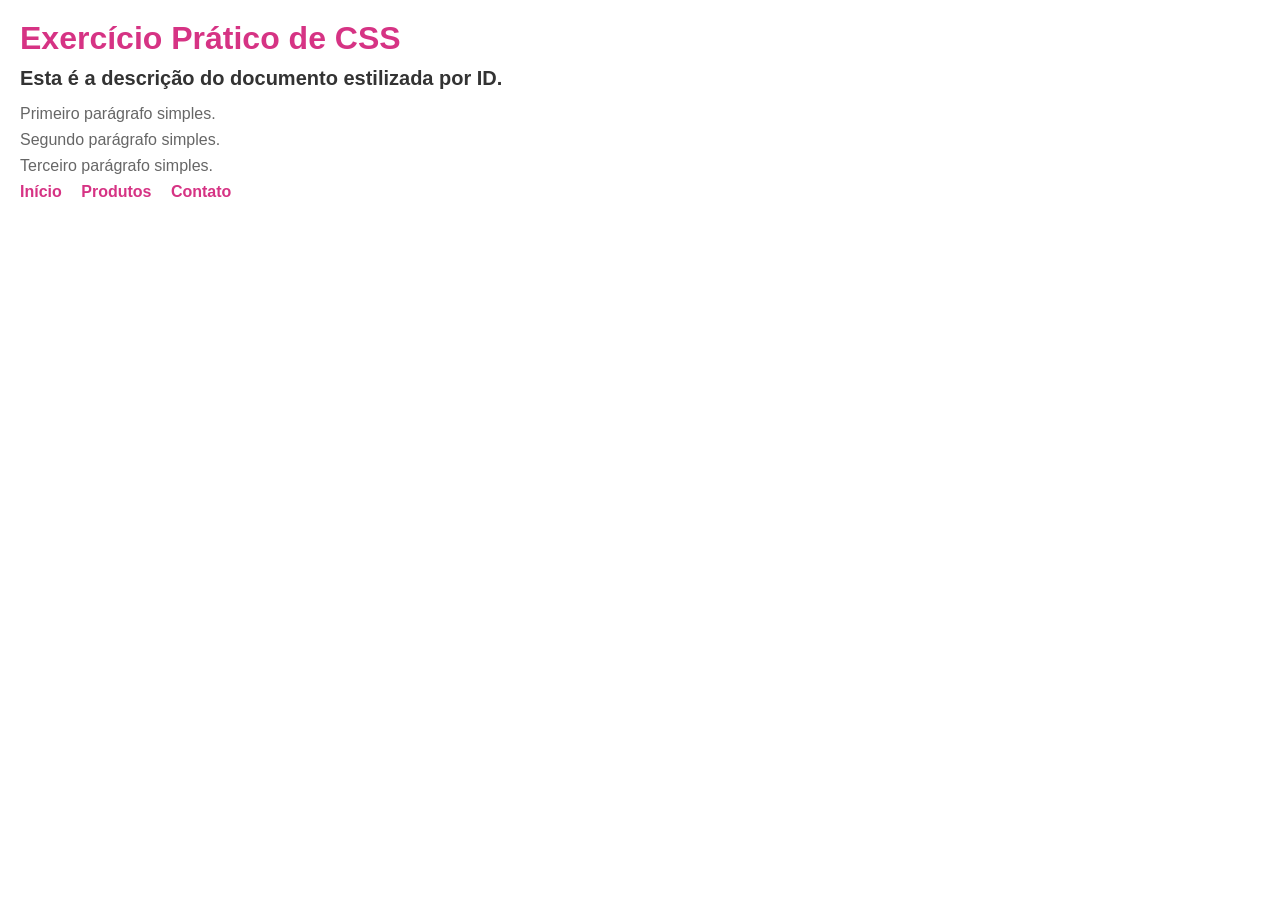
==== index.html @ 6afdae71 "feat: envio inicial do projeto na nova conta" ====
<!--
Descrição: Atividade Prática - Introdução ao CSS e Seletores
Nome do aluno: Julia Nicolli Alves de Andrade
email_aluno: julia.alves62@portalsesisp.org.br
Turma: TDE-1BAA-26
-->
<!DOCTYPE html>
<html lang="pt-BR">
<head>
    <meta charset="UTF-8">
    <meta name="viewport" content="width=device-width, initial-scale=1.0">
    <title>Atividade de Seletores CSS</title>
    <!-- Vinculando o CSS Externo -->
    <link rel="stylesheet" href="css/style.css">
</head>
<body>

    <!-- h1 com a classe "titulo" -->
    <h1 class="titulo">Exercício Prático de CSS</h1>

    <!-- p com o ID "descricao" -->
    <p id="descricao">Esta é a descrição do documento estilizada por ID.</p>

    <!-- Três p com a classe "paragrafo-simples" -->
    <p class="paragrafo-simples">Primeiro parágrafo simples.</p>
    <p class="paragrafo-simples">Segundo parágrafo simples.</p>
    <p class="paragrafo-simples">Terceiro parágrafo simples.</p>

    <!-- nav com links a -->
    <nav>
        <a href="#">Início</a>
        <a href="#">Produtos</a>
        <a href="#">Contato</a>
    </nav>

</body>
</html>
---- css/style.css ----
/* 1. Seletor Universal: Zera as margens e espaçamentos de todos os elementos */
* {
    margin: 0;
    padding: 0;
    box-sizing: border-box;
}

/* Estilo geral da página */
body {
    font-family: Arial, sans-serif;
    padding: 20px;
}

/* 2. Seletor de Classe: Estiliza o título com uma cor */
.titulo {
    color: #d63384;
    margin-bottom: 10px;
}

/* 3. Seletor de ID: Tamanho de fonte maior para a descrição */
#descricao {
    font-size: 20px;
    font-weight: bold;
    color: #333333;
    margin-bottom: 15px;
}

/* 4. Seletor de Classe: Estiliza os parágrafos simples */
.paragrafo-simples {
    color: #666666;
    margin-bottom: 8px;
}

/* 5. Seletor Descendente: Estiliza todos os links dentro da tag nav */
nav a {
    color: #d63384;
    text-decoration: none;
    margin-right: 15px;
    font-weight: bold;
}
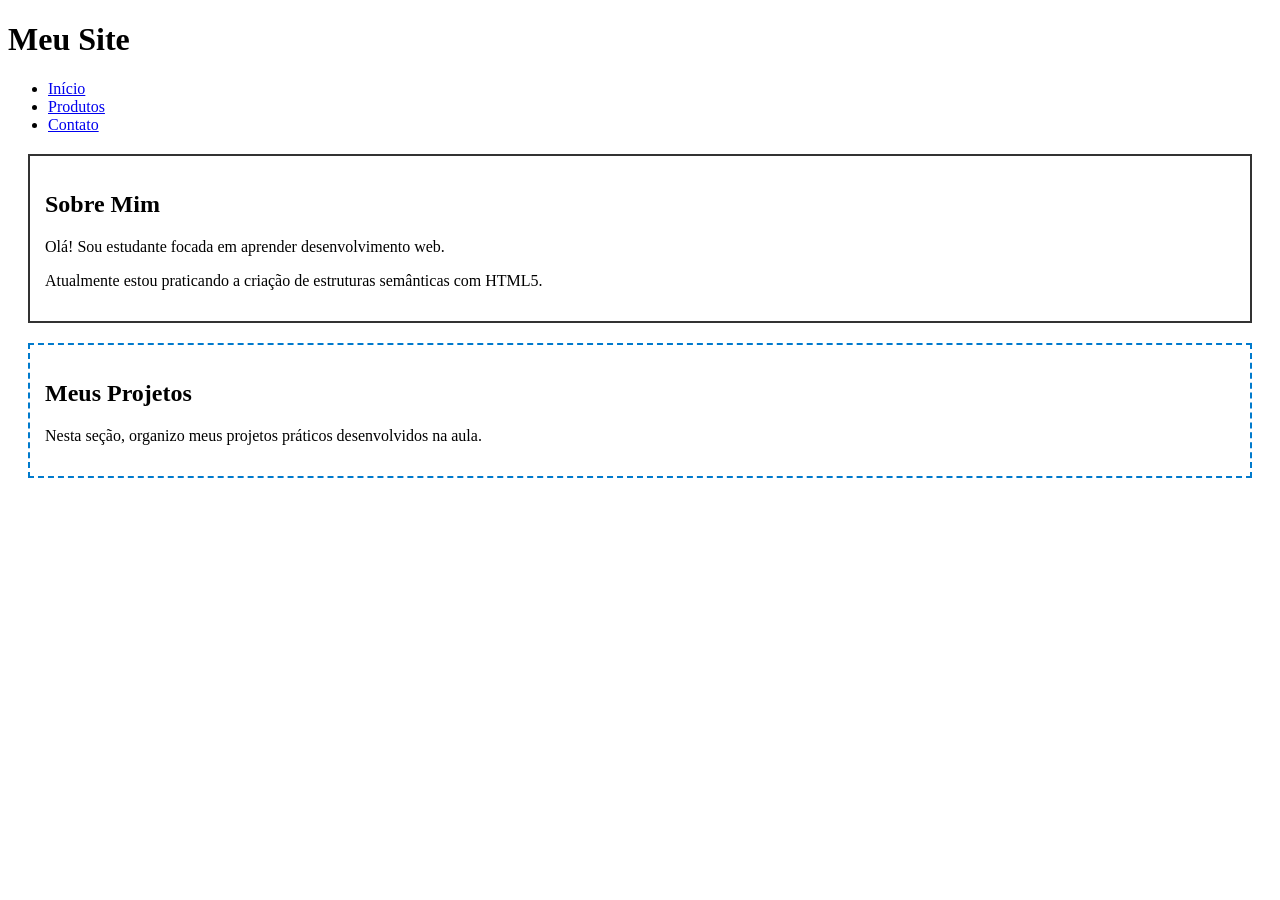
==== commit ee2222d8: "feat: ajusta layout e conteudo de maquiagem conforme modelo" ====
--- a/index.html
+++ b/index.html
@@ -1,37 +1,40 @@
-<!--
-Descrição: Atividade Prática - Introdução ao CSS e Seletores
-Nome do aluno: Julia Nicolli Alves de Andrade
-email_aluno: julia.alves62@portalsesisp.org.br
-Turma: TDE-1BAA-26
--->
 <!DOCTYPE html>
-<html lang="pt-BR">
+<html lang="pt">
+
 <head>
     <meta charset="UTF-8">
     <meta name="viewport" content="width=device-width, initial-scale=1.0">
-    <title>Atividade de Seletores CSS</title>
-    <!-- Vinculando o CSS Externo -->
-    <link rel="stylesheet" href="css/style.css">
+    <title>Aula 07 - Estrutura Semântica</title>
+    <link rel="stylesheet" href="../assets/css/style.css">
 </head>
+
 <body>
 
-    <!-- h1 com a classe "titulo" -->
-    <h1 class="titulo">Exercício Prático de CSS</h1>
+    <!-- O header fornece o fundo escuro para o menu aparecer -->
+    <header>
+        <h1>Meu Site</h1>
+        <nav>
+            <ul>
+                <li><a href="index.html">Início</a></li>
+                <li><a href="produtos.html">Produtos</a></li>
+                <li><a href="contato.html">Contato</a></li>
+            </ul>
+        </nav>
+    </header>
 
-    <!-- p com o ID "descricao" -->
-    <p id="descricao">Esta é a descrição do documento estilizada por ID.</p>
+    <main>
+        <section id="sobre" style="border: 2px solid #333; margin: 20px; padding: 15px;">
+            <h2>Sobre Mim</h2>
+            <p>Olá! Sou estudante focada em aprender desenvolvimento web.</p>
+            <p>Atualmente estou praticando a criação de estruturas semânticas com HTML5.</p>
+        </section>
 
-    <!-- Três p com a classe "paragrafo-simples" -->
-    <p class="paragrafo-simples">Primeiro parágrafo simples.</p>
-    <p class="paragrafo-simples">Segundo parágrafo simples.</p>
-    <p class="paragrafo-simples">Terceiro parágrafo simples.</p>
-
-    <!-- nav com links a -->
-    <nav>
-        <a href="#">Início</a>
-        <a href="#">Produtos</a>
-        <a href="#">Contato</a>
-    </nav>
+        <section id="projetos" style="border: 2px dashed #007ACC; margin: 20px; padding: 15px;">
+            <h2>Meus Projetos</h2>
+            <p>Nesta seção, organizo meus projetos práticos desenvolvidos na aula.</p>
+        </section>
+    </main>
 
 </body>
+
 </html>
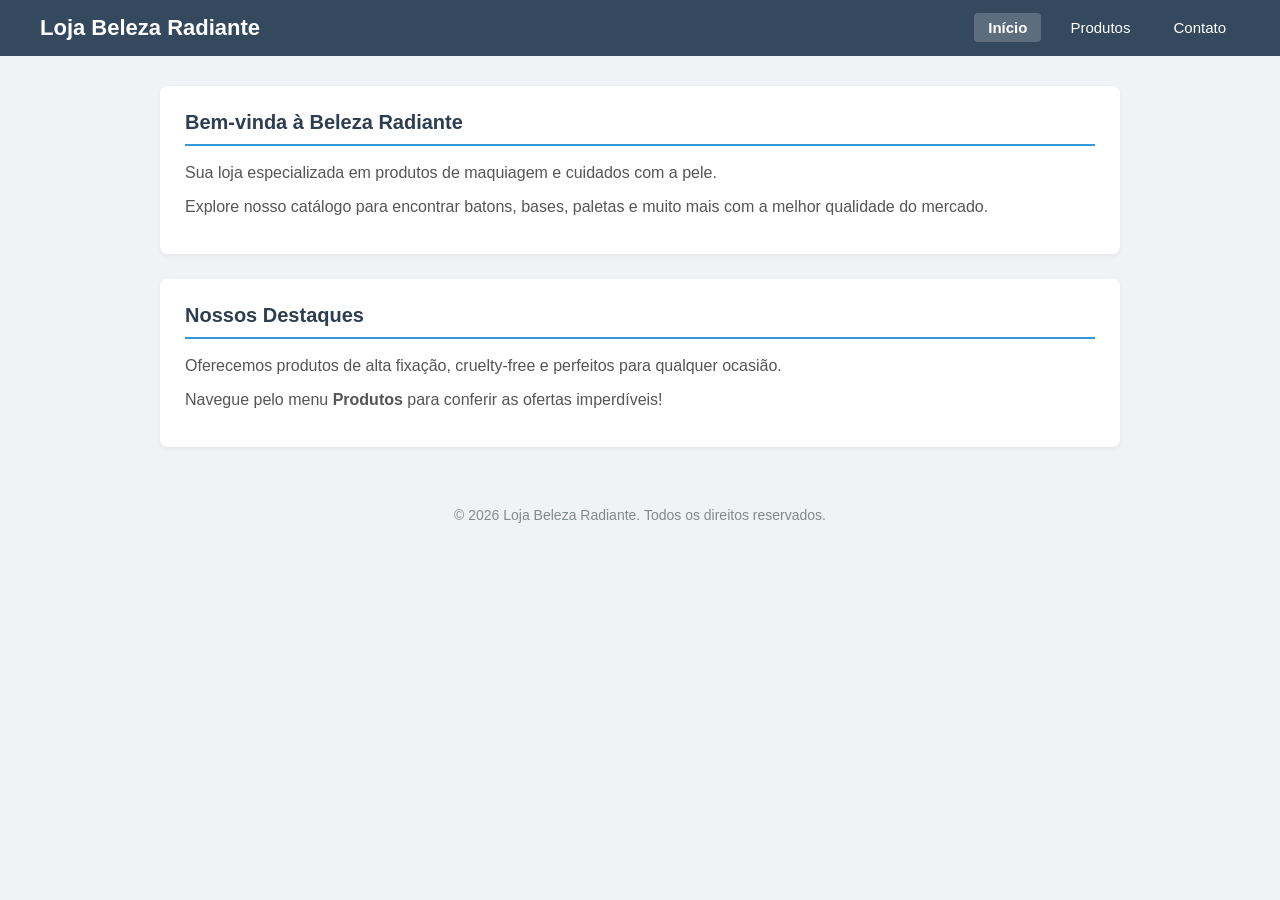
==== commit 1c41a59e: "fix: atualiza index html com conteudo da loja de maquiagem" ====
--- a/index.html
+++ b/index.html
@@ -1,21 +1,18 @@
 <!DOCTYPE html>
-<html lang="pt">
-
+<html lang="pt-BR">
 <head>
     <meta charset="UTF-8">
     <meta name="viewport" content="width=device-width, initial-scale=1.0">
-    <title>Aula 07 - Estrutura Semântica</title>
-    <link rel="stylesheet" href="../assets/css/style.css">
+    <title>Loja de Maquiagem - Início</title>
+    <link rel="stylesheet" href="css/style.css">
 </head>
-
 <body>
 
-    <!-- O header fornece o fundo escuro para o menu aparecer -->
     <header>
-        <h1>Meu Site</h1>
+        <h1>Loja Beleza Radiante</h1>
         <nav>
             <ul>
-                <li><a href="index.html">Início</a></li>
+                <li><a href="index.html" class="ativo">Início</a></li>
                 <li><a href="produtos.html">Produtos</a></li>
                 <li><a href="contato.html">Contato</a></li>
             </ul>
@@ -23,18 +20,24 @@
     </header>
 
     <main>
-        <section id="sobre" style="border: 2px solid #333; margin: 20px; padding: 15px;">
-            <h2>Sobre Mim</h2>
-            <p>Olá! Sou estudante focada em aprender desenvolvimento web.</p>
-            <p>Atualmente estou praticando a criação de estruturas semânticas com HTML5.</p>
+        <section class="card">
+            <h2>Bem-vinda à Beleza Radiante</h2>
+            <hr class="linha-divisoria">
+            <p>Sua loja especializada em produtos de maquiagem e cuidados com a pele.</p>
+            <p>Explore nosso catálogo para encontrar batons, bases, paletas e muito mais com a melhor qualidade do mercado.</p>
         </section>
 
-        <section id="projetos" style="border: 2px dashed #007ACC; margin: 20px; padding: 15px;">
-            <h2>Meus Projetos</h2>
-            <p>Nesta seção, organizo meus projetos práticos desenvolvidos na aula.</p>
+        <section class="card">
+            <h2>Nossos Destaques</h2>
+            <hr class="linha-divisoria">
+            <p>Oferecemos produtos de alta fixação, cruelty-free e perfeitos para qualquer ocasião.</p>
+            <p>Navegue pelo menu <strong>Produtos</strong> para conferir as ofertas imperdíveis!</p>
         </section>
     </main>
 
+    <footer>
+        <p>&copy; 2026 Loja Beleza Radiante. Todos os direitos reservados.</p>
+    </footer>
+
 </body>
-
 </html>
--- a/css/style.css
+++ b/css/style.css
@@ -0,0 +1,168 @@
+/* Reset Básico e Fontes */
+* {
+    margin: 0;
+    padding: 0;
+    box-sizing: border-box;
+    font-family: Arial, Helvetica, sans-serif;
+}
+
+body {
+    background-color: #f0f2f5;
+    color: #333;
+}
+
+/* Cabeçalho / Barra Superior Escura */
+header {
+    background-color: #34495e;
+    color: white;
+    padding: 15px 40px;
+    display: flex;
+    justify-content: space-between;
+    align-items: center;
+}
+
+header h1 {
+    font-size: 22px;
+    font-weight: bold;
+}
+
+/* Navegação e Links */
+nav ul {
+    list-style: none;
+    display: flex;
+    gap: 15px;
+}
+
+nav a {
+    color: white;
+    text-decoration: none;
+    font-size: 15px;
+    padding: 6px 14px;
+    border-radius: 4px;
+    transition: background-color 0.3s;
+}
+
+nav a:hover, nav a.ativo {
+    background-color: #5d6d7e;
+    font-weight: bold;
+}
+
+/* Conteúdo Principal e Cartões Brancos */
+main {
+    max-width: 1000px;
+    margin: 30px auto;
+    padding: 0 20px;
+}
+
+.card {
+    background-color: white;
+    border-radius: 8px;
+    padding: 25px;
+    margin-bottom: 25px;
+    box-shadow: 0 2px 5px rgba(0,0,0,0.05);
+}
+
+.card h2 {
+    color: #2c3e50;
+    font-size: 20px;
+    margin-bottom: 10px;
+}
+
+.linha-divisoria {
+    border: none;
+    height: 2px;
+    background-color: #3498db;
+    margin-bottom: 15px;
+}
+
+.card p {
+    margin-bottom: 10px;
+    color: #555;
+    line-height: 1.5;
+}
+
+/* Grid de Produtos */
+.lista-produtos {
+    list-style: none;
+    display: grid;
+    grid-template-columns: repeat(auto-fit, minmax(200px, 1fr));
+    gap: 20px;
+    margin-top: 20px;
+}
+
+.item-produto {
+    border: 1px solid #e0e0e0;
+    border-radius: 6px;
+    padding: 15px;
+    text-align: center;
+    background-color: #fafafa;
+}
+
+.item-produto h3 {
+    font-size: 16px;
+    color: #2c3e50;
+    margin-bottom: 8px;
+}
+
+.item-produto .preco {
+    color: #27ae60;
+    font-weight: bold;
+    margin-bottom: 12px;
+}
+
+.btn-comprar {
+    display: inline-block;
+    margin-top: 10px;
+    padding: 8px 15px;
+    background-color: #3498db;
+    color: white;
+    text-decoration: none;
+    border-radius: 4px;
+    font-size: 14px;
+}
+
+.btn-comprar:hover {
+    background-color: #2980b9;
+}
+
+/* Formulário de Contato */
+.form-contato p {
+    margin-bottom: 15px;
+}
+
+.form-contato label {
+    font-weight: bold;
+    color: #2c3e50;
+}
+
+.form-contato input, 
+.form-contato textarea {
+    width: 100%;
+    padding: 10px;
+    margin-top: 5px;
+    border: 1px solid #ccc;
+    border-radius: 4px;
+    font-size: 14px;
+}
+
+.form-contato button {
+    background-color: #34495e;
+    color: white;
+    border: none;
+    padding: 10px 20px;
+    border-radius: 4px;
+    cursor: pointer;
+    font-size: 15px;
+}
+
+.form-contato button:hover {
+    background-color: #2c3e50;
+}
+
+/* Rodapé */
+footer {
+    text-align: center;
+    padding: 20px;
+    color: #7f8c8d;
+    font-size: 14px;
+    margin-top: 40px;
